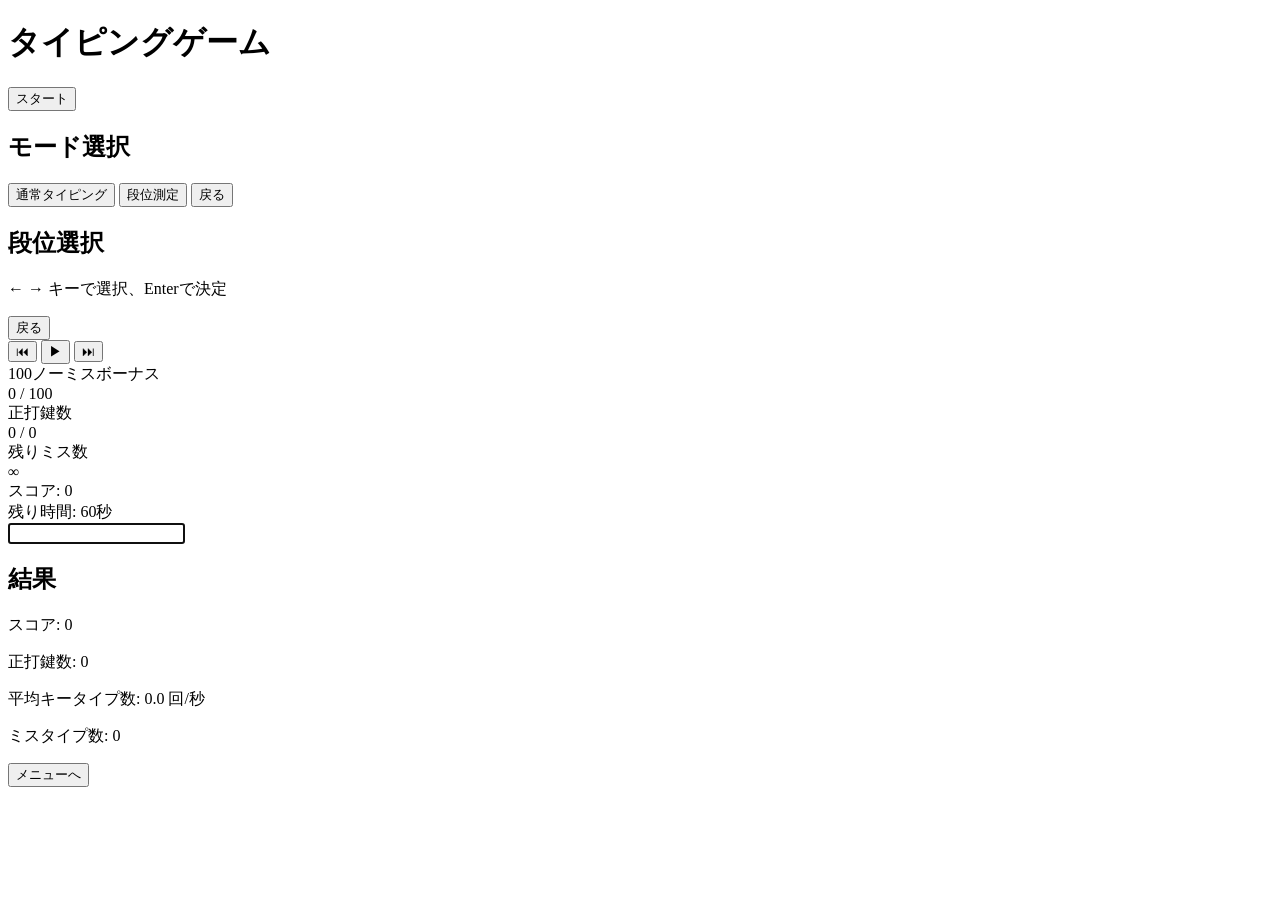
==== normal-typing/index.html @ ebb5b9f3 "Rename index.html to normal-typing/index.html" ====
<!DOCTYPE html>
<html lang="ja">
<head>
    <meta charset="UTF-8">
    <meta name="viewport" content="width=device-width, initial-scale=1.0">
    <title>タイピングゲーム</title>
    <link rel="stylesheet" href="style.css">
</head>
<body>
    <!-- タイトル画面 -->
    <div id="title-screen" class="screen active">
        <h1 class="game-title">タイピングゲーム</h1>
        <div class="menu">
            <button class="menu-button" onclick="showModeSelect()">スタート</button>
        </div>
    </div>

    <!-- モード選択画面 -->
    <div id="mode-select-screen" class="screen">
        <h2>モード選択</h2>
        <div class="menu">
            <button class="menu-button" onclick="startNormalMode()">通常タイピング</button>
            <button class="menu-button" onclick="showRankSelect()">段位測定</button>
            <button class="menu-button" onclick="showTitleScreen()">戻る</button>
        </div>
    </div>

    <!-- 段位選択画面 -->
    <div id="rank-select-screen" class="screen">
        <h2>段位選択</h2>
        <div id="rank-carousel" class="rank-carousel"></div>
        <div class="rank-controls">
            <p>← → キーで選択、Enterで決定</p>
            <button class="menu-button" onclick="showModeSelect()">戻る</button>
        </div>
    </div>

    <!-- ゲーム画面 -->
    <div id="game-screen" class="screen">
        <!-- 音楽プレイヤー -->
        <div id="music-player" class="music-player">
            <button id="prev-btn" class="player-btn">⏮</button>
            <button id="play-btn" class="player-btn">▶</button>
            <button id="next-btn" class="player-btn">⏭</button>
        </div>

        <!-- 100ノーミスゲージ -->
        <div id="combo-gauge-container" class="combo-gauge-container">
            <div class="combo-label">100ノーミスボーナス</div>
            <div class="combo-gauge-bar">
                <div id="combo-gauge" class="combo-gauge-fill"></div>
                <div id="combo-gauge-text" class="combo-gauge-text">0 / 100</div>
            </div>
        </div>

        <!-- ゲージ表示 -->
        <div id="gauges" class="gauges">
            <div class="gauge-container">
                <div class="gauge-label">正打鍵数</div>
                <div class="gauge-bar">
                    <div id="correct-gauge" class="gauge-fill correct-fill"></div>
                    <div id="correct-gauge-text" class="gauge-text">0 / 0</div>
                </div>
            </div>
            <div class="gauge-container">
                <div class="gauge-label">残りミス数</div>
                <div class="gauge-bar">
                    <div id="miss-gauge" class="gauge-fill miss-fill"></div>
                    <div id="miss-gauge-text" class="gauge-text">∞</div>
                </div>
            </div>
        </div>

        <!-- スコア表示 -->
        <div id="score-display" class="score-display">
            <div>スコア: <span id="score">0</span></div>
            <div id="time-display">残り時間: <span id="time">60</span>秒</div>
        </div>

        <!-- 単語表示 -->
        <div id="word-display" class="word-display">
            <div id="japanese-word" class="japanese-word"></div>
            <div id="romaji-word" class="romaji-word"></div>
        </div>

        <!-- 入力フィールド -->
        <input type="text" id="input-field" class="input-field" autocomplete="off" autofocus>
    </div>

    <!-- リザルト画面 -->
    <div id="result-screen" class="screen">
        <div id="result-content" class="result-content">
            <div id="result-animation"></div>
            <h2 id="result-title">結果</h2>
            <div id="result-details" class="result-details">
                <p>スコア: <span id="final-score">0</span></p>
                <p>正打鍵数: <span id="final-correct">0</span></p>
                <p>平均キータイプ数: <span id="final-kps">0.0</span> 回/秒</p>
                <p>ミスタイプ数: <span id="final-miss">0</span></p>
                <p id="high-score-text"></p>
            </div>
            <button class="menu-button" onclick="backToMenu()">メニューへ</button>
        </div>
    </div>

    <!-- 段位解放演出 -->
    <div id="rank-unlock-overlay" class="rank-unlock-overlay">
        <div class="rank-unlock-animation">
            <div class="unlock-bars">
                <div class="unlock-bar unlock-bar-left"></div>
                <div class="unlock-bar unlock-bar-right"></div>
            </div>
            <div id="unlock-text" class="unlock-text"></div>
        </div>
    </div>

    <script src="script.js"></script>
</body>
</html>
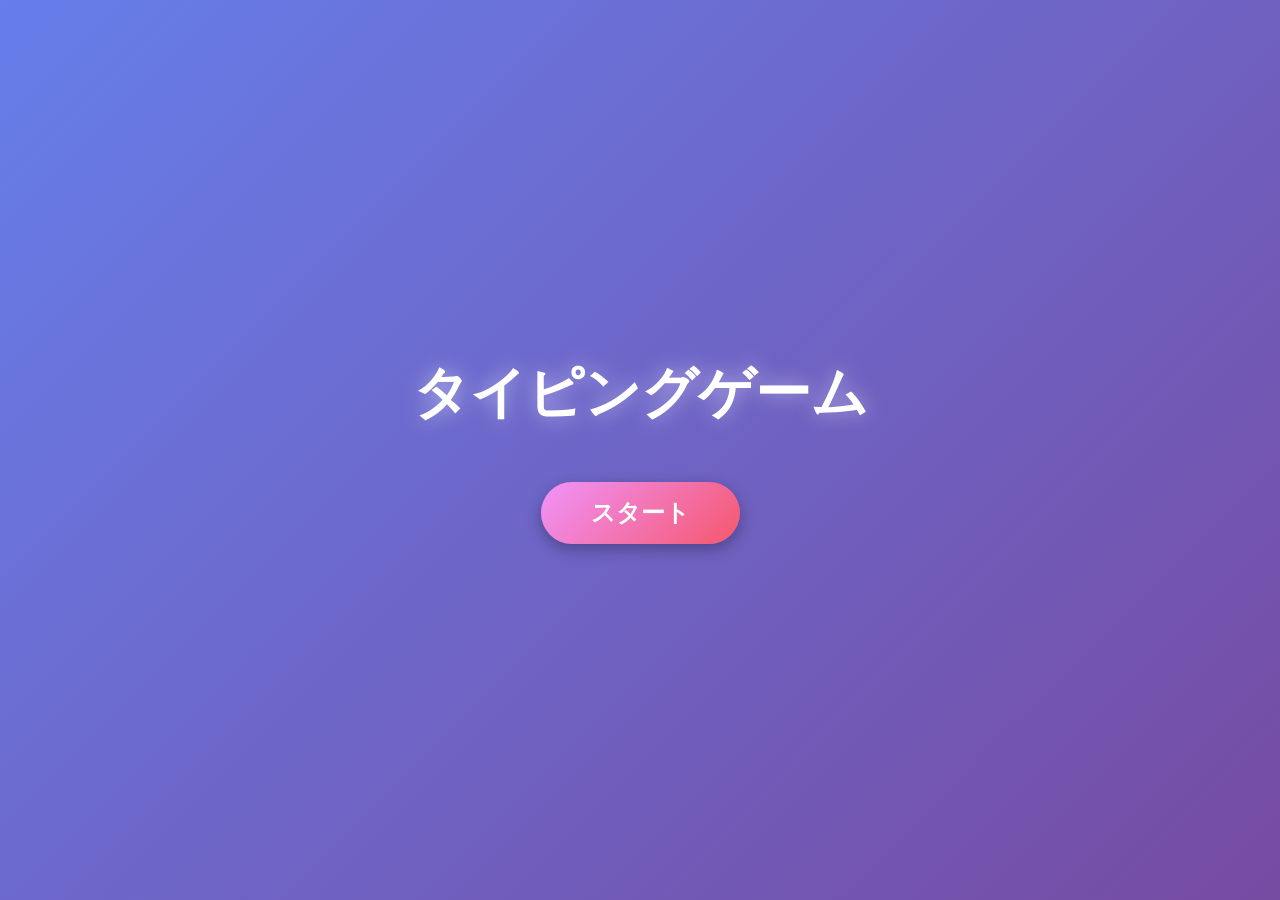
==== commit 2d7a83bf: "Update index.html" ====
--- a/normal-typing/index.html
+++ b/normal-typing/index.html
@@ -7,7 +7,6 @@
     <link rel="stylesheet" href="style.css">
 </head>
 <body>
-    <!-- タイトル画面 -->
     <div id="title-screen" class="screen active">
         <h1 class="game-title">タイピングゲーム</h1>
         <div class="menu">
@@ -15,7 +14,6 @@
         </div>
     </div>
 
-    <!-- モード選択画面 -->
     <div id="mode-select-screen" class="screen">
         <h2>モード選択</h2>
         <div class="menu">
@@ -25,7 +23,6 @@
         </div>
     </div>
 
-    <!-- 段位選択画面 -->
     <div id="rank-select-screen" class="screen">
         <h2>段位選択</h2>
         <div id="rank-carousel" class="rank-carousel"></div>
@@ -35,16 +32,7 @@
         </div>
     </div>
 
-    <!-- ゲーム画面 -->
     <div id="game-screen" class="screen">
-        <!-- 音楽プレイヤー -->
-        <div id="music-player" class="music-player">
-            <button id="prev-btn" class="player-btn">⏮</button>
-            <button id="play-btn" class="player-btn">▶</button>
-            <button id="next-btn" class="player-btn">⏭</button>
-        </div>
-
-        <!-- 100ノーミスゲージ -->
         <div id="combo-gauge-container" class="combo-gauge-container">
             <div class="combo-label">100ノーミスボーナス</div>
             <div class="combo-gauge-bar">
@@ -53,7 +41,6 @@
             </div>
         </div>
 
-        <!-- ゲージ表示 -->
         <div id="gauges" class="gauges">
             <div class="gauge-container">
                 <div class="gauge-label">正打鍵数</div>
@@ -63,31 +50,27 @@
                 </div>
             </div>
             <div class="gauge-container">
-                <div class="gauge-label">残りミス数</div>
+                <div class="gauge-label">ミス許容</div>
                 <div class="gauge-bar">
                     <div id="miss-gauge" class="gauge-fill miss-fill"></div>
-                    <div id="miss-gauge-text" class="gauge-text">∞</div>
+                    <div id="miss-gauge-text" class="gauge-text">0 / 0</div>
                 </div>
             </div>
         </div>
 
-        <!-- スコア表示 -->
-        <div id="score-display" class="score-display">
+        <div class="score-display">
             <div>スコア: <span id="score">0</span></div>
-            <div id="time-display">残り時間: <span id="time">60</span>秒</div>
+            <div>残り時間: <span id="time">60</span>s</div>
         </div>
 
-        <!-- 単語表示 -->
         <div id="word-display" class="word-display">
             <div id="japanese-word" class="japanese-word"></div>
             <div id="romaji-word" class="romaji-word"></div>
         </div>
 
-        <!-- 入力フィールド -->
         <input type="text" id="input-field" class="input-field" autocomplete="off" autofocus>
     </div>
 
-    <!-- リザルト画面 -->
     <div id="result-screen" class="screen">
         <div id="result-content" class="result-content">
             <div id="result-animation"></div>
@@ -103,17 +86,6 @@
         </div>
     </div>
 
-    <!-- 段位解放演出 -->
-    <div id="rank-unlock-overlay" class="rank-unlock-overlay">
-        <div class="rank-unlock-animation">
-            <div class="unlock-bars">
-                <div class="unlock-bar unlock-bar-left"></div>
-                <div class="unlock-bar unlock-bar-right"></div>
-            </div>
-            <div id="unlock-text" class="unlock-text"></div>
-        </div>
-    </div>
-
     <script src="script.js"></script>
 </body>
 </html>
--- a/normal-typing/style.css
+++ b/normal-typing/style.css
@@ -0,0 +1,576 @@
+* {
+    margin: 0;
+    padding: 0;
+    box-sizing: border-box;
+}
+
+body {
+    font-family: 'Yu Gothic', 'Hiragino Kaku Gothic ProN', 'Meiryo', sans-serif;
+    background: linear-gradient(135deg, #667eea 0%, #764ba2 100%);
+    min-height: 100vh;
+    display: flex;
+    justify-content: center;
+    align-items: center;
+    overflow: hidden;
+}
+
+.screen {
+    display: none;
+    width: 100%;
+    max-width: 1000px;
+    padding: 20px;
+    text-align: center;
+}
+
+.screen.active {
+    display: block;
+    animation: fadeIn 0.3s ease;
+}
+
+@keyframes fadeIn {
+    from { opacity: 0; }
+    to { opacity: 1; }
+}
+
+/* タイトル画面 */
+.game-title {
+    font-size: 3.5rem;
+    color: #fff;
+    text-shadow: 0 0 20px rgba(255, 255, 255, 0.5);
+    margin-bottom: 50px;
+    animation: titlePulse 2s ease-in-out infinite;
+}
+
+@keyframes titlePulse {
+    0%, 100% { transform: scale(1); }
+    50% { transform: scale(1.05); }
+}
+
+.menu {
+    display: flex;
+    flex-direction: column;
+    align-items: center;
+    gap: 20px;
+}
+
+.menu-button {
+    background: linear-gradient(135deg, #f093fb 0%, #f5576c 100%);
+    border: none;
+    padding: 15px 50px;
+    font-size: 1.5rem;
+    color: white;
+    border-radius: 50px;
+    cursor: pointer;
+    transition: all 0.3s ease;
+    box-shadow: 0 5px 15px rgba(0, 0, 0, 0.3);
+    font-weight: bold;
+}
+
+.menu-button:hover {
+    transform: translateY(-3px);
+    box-shadow: 0 8px 20px rgba(0, 0, 0, 0.4);
+}
+
+.menu-button:active {
+    transform: translateY(0);
+}
+
+h2 {
+    color: #fff;
+    font-size: 2.5rem;
+    margin-bottom: 30px;
+    text-shadow: 0 0 10px rgba(255, 255, 255, 0.3);
+}
+
+/* 段位選択画面 - 太鼓の達人風 */
+.rank-carousel {
+    display: flex;
+    justify-content: center;
+    align-items: center;
+    gap: 20px;
+    margin: 50px 0;
+    min-height: 300px;
+}
+
+.rank-box {
+    writing-mode: vertical-rl;
+    border: 4px solid #fff;
+    padding: 30px 20px;
+    background: rgba(255, 255, 255, 0.2);
+    border-radius: 15px;
+    cursor: pointer;
+    transition: all 0.3s ease;
+    font-size: 1.5rem;
+    color: #fff;
+    font-weight: bold;
+    box-shadow: 0 5px 15px rgba(0, 0, 0, 0.3);
+}
+
+.rank-box.locked {
+    opacity: 0.3;
+    cursor: not-allowed;
+}
+
+.rank-box.selected {
+    transform: scale(1.3);
+    border-color: #ffd700;
+    background: rgba(255, 215, 0, 0.3);
+    box-shadow: 0 0 30px rgba(255, 215, 0, 0.6);
+    z-index: 10;
+}
+
+.rank-controls {
+    color: #fff;
+    font-size: 1.2rem;
+}
+
+.rank-controls p {
+    margin-bottom: 20px;
+}
+
+/* ゲーム画面 */
+.gauges {
+    display: flex;
+    flex-direction: column;
+    gap: 15px;
+    margin-bottom: 30px;
+}
+
+.gauge-container {
+    display: flex;
+    align-items: center;
+    gap: 15px;
+}
+
+.gauge-label {
+    color: #fff;
+    font-size: 1.2rem;
+    font-weight: bold;
+    min-width: 120px;
+    text-align: right;
+}
+
+.gauge-bar {
+    position: relative;
+    flex: 1;
+    height: 40px;
+    background: rgba(0, 0, 0, 0.3);
+    border-radius: 20px;
+    overflow: hidden;
+    border: 2px solid rgba(255, 255, 255, 0.5);
+}
+
+.gauge-fill {
+    position: absolute;
+    left: 0;
+    top: 0;
+    height: 100%;
+    transition: width 0.3s ease;
+    border-radius: 20px;
+}
+
+.correct-fill {
+    background: linear-gradient(90deg, #4CAF50, #8BC34A);
+}
+
+.miss-fill {
+    background: linear-gradient(90deg, #f44336, #e91e63);
+}
+
+.gauge-text {
+    position: absolute;
+    top: 50%;
+    left: 50%;
+    transform: translate(-50%, -50%);
+    color: #fff;
+    font-weight: bold;
+    font-size: 1.1rem;
+    text-shadow: 0 0 5px rgba(0, 0, 0, 0.5);
+    z-index: 1;
+}
+
+.score-display {
+    background: rgba(255, 255, 255, 0.2);
+    padding: 20px;
+    border-radius: 15px;
+    margin-bottom: 30px;
+    color: #fff;
+    font-size: 1.5rem;
+}
+
+.score-display div {
+    margin: 10px 0;
+}
+
+#score, #time {
+    font-weight: bold;
+    font-size: 2rem;
+    color: #ffd700;
+}
+
+.word-display {
+    margin: 50px 0;
+}
+
+.japanese-word {
+    font-size: 3rem;
+    color: #fff;
+    margin-bottom: 20px;
+    font-weight: bold;
+    text-shadow: 0 0 10px rgba(255, 255, 255, 0.5);
+    letter-spacing: 0.3em;
+}
+
+.romaji-word {
+    font-size: 2rem;
+    color: #ffd700;
+    font-family: 'Courier New', monospace;
+    letter-spacing: 0.2em;
+}
+
+.romaji-word .correct {
+    color: #4CAF50;
+}
+
+.romaji-word .current {
+    color: #fff;
+    text-decoration: underline;
+    font-weight: bold;
+}
+
+.romaji-word .remaining {
+    color: rgba(255, 255, 255, 0.5);
+}
+
+.input-field {
+    width: 80%;
+    max-width: 600px;
+    padding: 15px;
+    font-size: 1.5rem;
+    border: 3px solid #fff;
+    border-radius: 10px;
+    background: rgba(255, 255, 255, 0.9);
+    text-align: center;
+    outline: none;
+}
+
+.input-field:focus {
+    border-color: #ffd700;
+    box-shadow: 0 0 20px rgba(255, 215, 0, 0.5);
+}
+
+/* リザルト画面 */
+.result-content {
+    background: rgba(255, 255, 255, 0.2);
+    padding: 40px;
+    border-radius: 20px;
+    backdrop-filter: blur(10px);
+}
+
+#result-animation {
+    margin-bottom: 30px;
+    min-height: 150px;
+    display: flex;
+    justify-content: center;
+    align-items: center;
+}
+
+/* 合格アニメーション */
+.pass-animation {
+    font-size: 5rem;
+    font-weight: bold;
+    color: #ffd700;
+    text-shadow: 0 0 20px rgba(255, 215, 0, 0.8),
+                 0 0 40px rgba(255, 215, 0, 0.6);
+    animation: passAnimation 2s ease-out forwards;
+    letter-spacing: 2em;
+    margin-left: 2em;
+}
+
+@keyframes passAnimation {
+    0% {
+        opacity: 0;
+        transform: scale(0) translateZ(-1000px);
+        letter-spacing: 0;
+    }
+    50% {
+        opacity: 1;
+        transform: scale(1.2) translateZ(0);
+    }
+    100% {
+        opacity: 1;
+        transform: scale(1) translateZ(500px);
+        letter-spacing: 2em;
+    }
+}
+
+/* 不合格アニメーション */
+.fail-animation {
+    font-size: 4rem;
+    font-weight: bold;
+    color: #f44336;
+    text-shadow: 0 0 20px rgba(244, 67, 54, 0.8);
+    animation: failAnimation 2s ease-out forwards;
+}
+
+@keyframes failAnimation {
+    0% {
+        opacity: 0;
+        transform: translateY(-200px);
+    }
+    60% {
+        opacity: 1;
+        transform: translateY(0);
+    }
+    80% {
+        transform: translateY(10px);
+    }
+    100% {
+        transform: translateY(0) rotate(7deg);
+    }
+}
+
+.result-content.fail {
+    background: rgba(0, 0, 0, 0.7);
+}
+
+.result-details {
+    color: #fff;
+    font-size: 1.3rem;
+    margin: 20px 0;
+}
+
+.result-details p {
+    margin: 15px 0;
+}
+
+.result-details span {
+    font-weight: bold;
+    font-size: 1.5rem;
+    color: #ffd700;
+}
+
+#high-score-text {
+    color: #4CAF50;
+    font-weight: bold;
+    margin-top: 20px;
+}
+
+/* 段位解放演出 - CHUNITHM風 */
+.rank-unlock-overlay {
+    display: none;
+    position: fixed;
+    top: 0;
+    left: 0;
+    width: 100%;
+    height: 100%;
+    background: rgba(0, 0, 0, 0.9);
+    z-index: 1000;
+    justify-content: center;
+    align-items: center;
+}
+
+.rank-unlock-overlay.active {
+    display: flex;
+    animation: fadeIn 0.5s ease;
+}
+
+.rank-unlock-animation {
+    position: relative;
+    width: 80%;
+    max-width: 800px;
+}
+
+.unlock-bars {
+    position: absolute;
+    width: 100%;
+    height: 100%;
+    display: flex;
+    justify-content: space-between;
+    z-index: 1;
+}
+
+.unlock-bar {
+    width: 8px;
+    height: 100%;
+    background: linear-gradient(180deg, #ffd700, #ff8c00);
+    animation: barSlide 1s ease-out forwards;
+}
+
+.unlock-bar-left {
+    animation-name: barSlideLeft;
+}
+
+.unlock-bar-right {
+    animation-name: barSlideRight;
+}
+
+@keyframes barSlideLeft {
+    from {
+        transform: translateX(400px);
+        opacity: 0;
+    }
+    to {
+        transform: translateX(0);
+        opacity: 1;
+    }
+}
+
+@keyframes barSlideRight {
+    from {
+        transform: translateX(-400px);
+        opacity: 0;
+    }
+    to {
+        transform: translateX(0);
+        opacity: 1;
+    }
+}
+
+.unlock-text {
+    position: relative;
+    z-index: 2;
+    font-size: 4rem;
+    font-weight: bold;
+    color: #fff;
+    text-align: center;
+    text-shadow: 0 0 30px rgba(255, 215, 0, 0.8),
+                 0 0 60px rgba(255, 215, 0, 0.6);
+    animation: unlockTextAnimation 5s ease-out forwards;
+    letter-spacing: 0;
+    padding: 50px;
+}
+
+@keyframes unlockTextAnimation {
+    0% {
+        opacity: 0;
+        letter-spacing: 0;
+    }
+    20% {
+        opacity: 1;
+        letter-spacing: 0;
+    }
+    100% {
+        opacity: 1;
+        letter-spacing: 0.5em;
+    }
+}
+
+/* レスポンシブ対応 */
+@media (max-width: 768px) {
+    .game-title {
+        font-size: 2.5rem;
+    }
+    
+    .menu-button {
+        font-size: 1.2rem;
+        padding: 12px 40px;
+    }
+    
+    .japanese-word {
+        font-size: 2rem;
+    }
+    
+    .romaji-word {
+        font-size: 1.5rem;
+    }
+    
+    .rank-box {
+        font-size: 1.2rem;
+        padding: 20px 15px;
+    }
+    
+    .pass-animation, .fail-animation {
+        font-size: 3rem;
+    }
+    
+    .unlock-text {
+        font-size: 2.5rem;
+    }
+}
+
+/* 音楽プレイヤー */
+.music-player {
+    position: absolute;
+    top: 20px;
+    right: 20px;
+    display: flex;
+    gap: 10px;
+    z-index: 100;
+}
+
+.player-btn {
+    background: rgba(255, 255, 255, 0.3);
+    border: 2px solid rgba(255, 255, 255, 0.5);
+    color: white;
+    font-size: 1.2rem;
+    width: 40px;
+    height: 40px;
+    border-radius: 50%;
+    cursor: pointer;
+    transition: all 0.3s ease;
+    display: flex;
+    align-items: center;
+    justify-content: center;
+    backdrop-filter: blur(5px);
+}
+
+.player-btn:hover {
+    background: rgba(255, 255, 255, 0.5);
+    transform: scale(1.1);
+}
+
+.player-btn:active {
+    transform: scale(0.95);
+}
+
+/* 100ノーミスゲージ */
+.combo-gauge-container {
+    background: rgba(255, 215, 0, 0.2);
+    border: 2px solid rgba(255, 215, 0, 0.5);
+    border-radius: 15px;
+    padding: 15px;
+    margin-bottom: 20px;
+}
+
+.combo-label {
+    color: #ffd700;
+    font-size: 1.2rem;
+    font-weight: bold;
+    margin-bottom: 10px;
+    text-align: center;
+    text-shadow: 0 0 10px rgba(255, 215, 0, 0.5);
+}
+
+.combo-gauge-bar {
+    position: relative;
+    height: 30px;
+    background: rgba(0, 0, 0, 0.3);
+    border-radius: 15px;
+    overflow: hidden;
+    border: 2px solid rgba(255, 215, 0, 0.5);
+}
+
+.combo-gauge-fill {
+    position: absolute;
+    left: 0;
+    top: 0;
+    height: 100%;
+    width: 0%;
+    background: linear-gradient(90deg, #ffd700, #ffed4e);
+    border-radius: 15px;
+    transition: width 0.3s ease;
+    box-shadow: 0 0 20px rgba(255, 215, 0, 0.5);
+}
+
+.combo-gauge-text {
+    position: absolute;
+    top: 50%;
+    left: 50%;
+    transform: translate(-50%, -50%);
+    color: #fff;
+    font-weight: bold;
+    font-size: 1rem;
+    text-shadow: 0 0 5px rgba(0, 0, 0, 0.8);
+    z-index: 1;
+}
